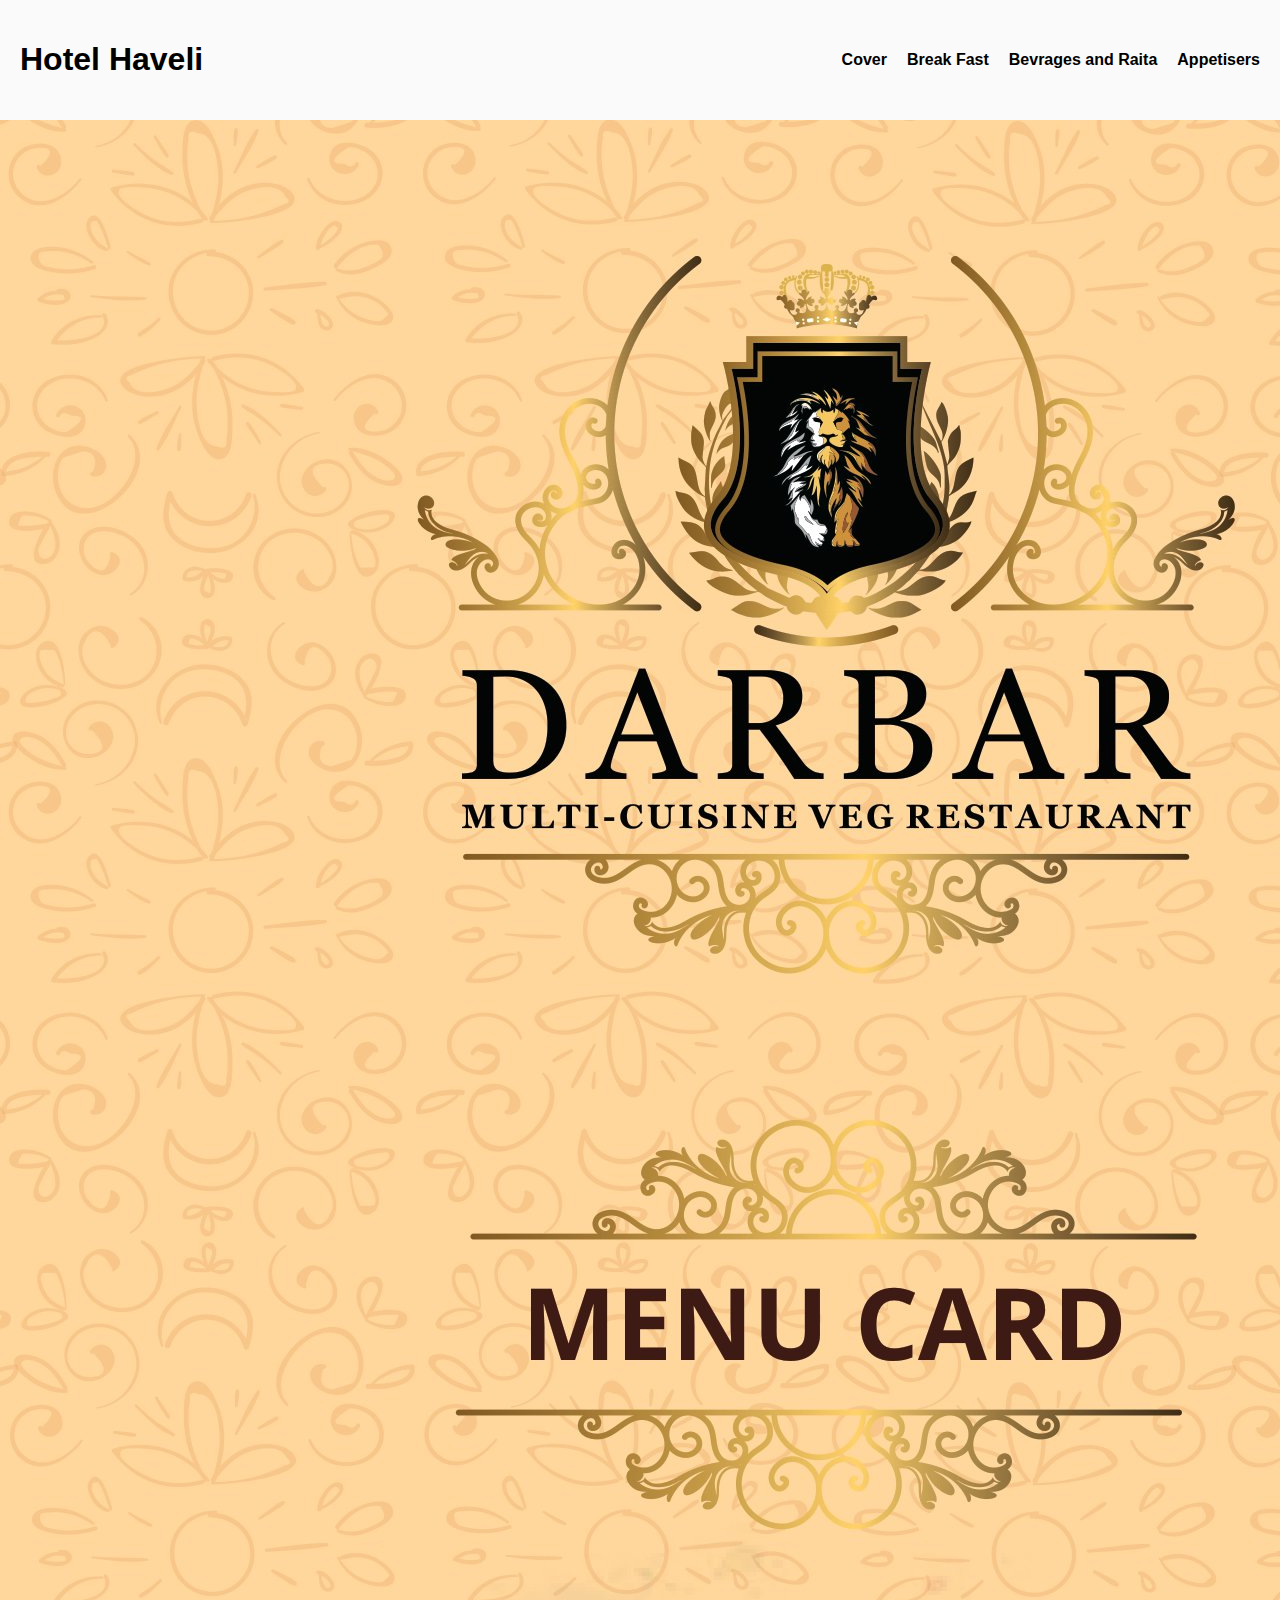
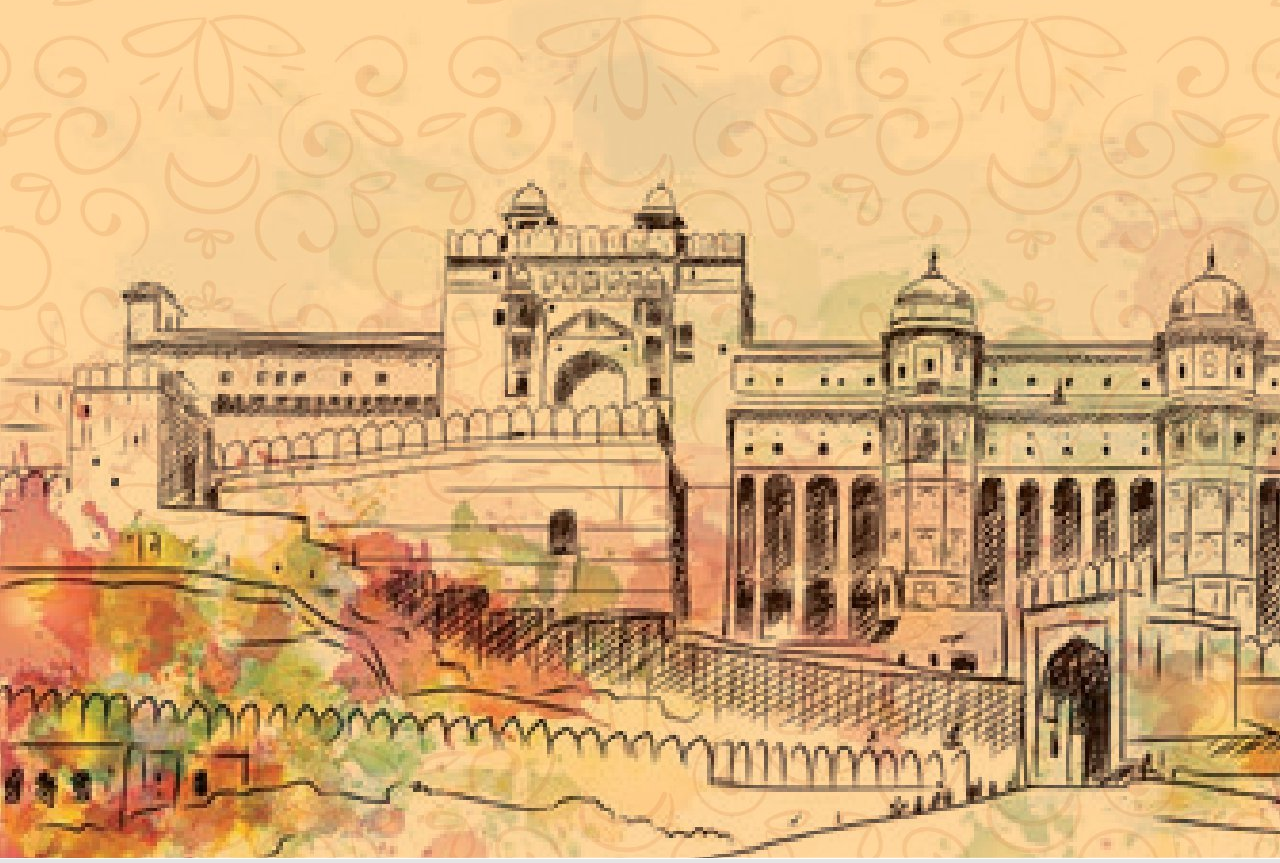
==== page1.html @ 0624163e "First Commit" ====
<!DOCTYPE html>
<html lang="en">
<head>
  <meta charset="UTF-8">
  <meta name="viewport" content="width=device-width, initial-scale=1.0">
  <link rel="stylesheet" href="style.css">
  <link rel="stylesheet" href="common.css"> <!-- Link to common styles -->
  <title>Hotel Haveli</title>
</head>
<body>
  <header>
    <h1>Hotel Haveli</h1>
    <nav>
      <ul>
        <li><a href="page1.html">Cover</a></li>
        <li><a href="page2.html">Break Fast</a></li>
        <li><a href="page3.html">Bevrages and Raita</a></li>
        <li><a href="page4.html">Appetisers</a></li>
        <!-- Add more pages here -->
      </ul>
    </nav>
  </header>
  <!-- Rest of your content -->
    <main>
    <img src="Haveli_MenuFnl-01.jpg" alt="PDF Page 4">
  </main>

</body>
</html>
---- style.css ----
body {
  margin: 0;
  padding: 0;
  font-family: Arial, sans-serif;
  background-image: url('HotelHaveli.jpg');
  background-size: cover;
  background-attachment: fixed;
  background-color: rgba(0, 0, 0, 0.1); /* 10% transparent black */
}

header {
  background-color: rgba(255, 255, 255, 0.8); /* 80% transparent white */
  padding: 20px;
  display: flex;
  justify-content: space-between;
  align-items: center;
}

nav ul {
  list-style: none;
  display: flex;
  gap: 20px;
}

nav a {
  text-decoration: none;
  color: black;
  font-weight: bold;
  transition: color 0.3s;
}

nav a:hover {
  color: #ff6600; /* Change to your desired hover color */
}
---- common.css ----
/* Common CSS styles for all pages */

body {
  margin: 0;
  padding: 0;
  font-family: Arial, sans-serif;
  background-image: url('image.jpeg');
  background-size: cover;
  background-attachment: fixed;
  background-color: rgba(0, 0, 0, 0.1); /* 10% transparent black */
}

header {
  background-color: rgba(255, 255, 255, 0.8); /* 80% transparent white */
  padding: 20px;
  display: flex;
  justify-content: space-between;
  align-items: center;
}

nav ul {
  list-style: none;
  display: flex;
  gap: 20px;
}

nav a {
  text-decoration: none;
  color: black;
  font-weight: bold;
  transition: color 0.3s;
}

nav a:hover {
  color: #ff6600; /* Change to your desired hover color */
}

.pdf-image {
  background-size: cover;
  background-position: center;
  background-repeat: no-repeat;
  width: 100vw;
  height: 100vh;
}
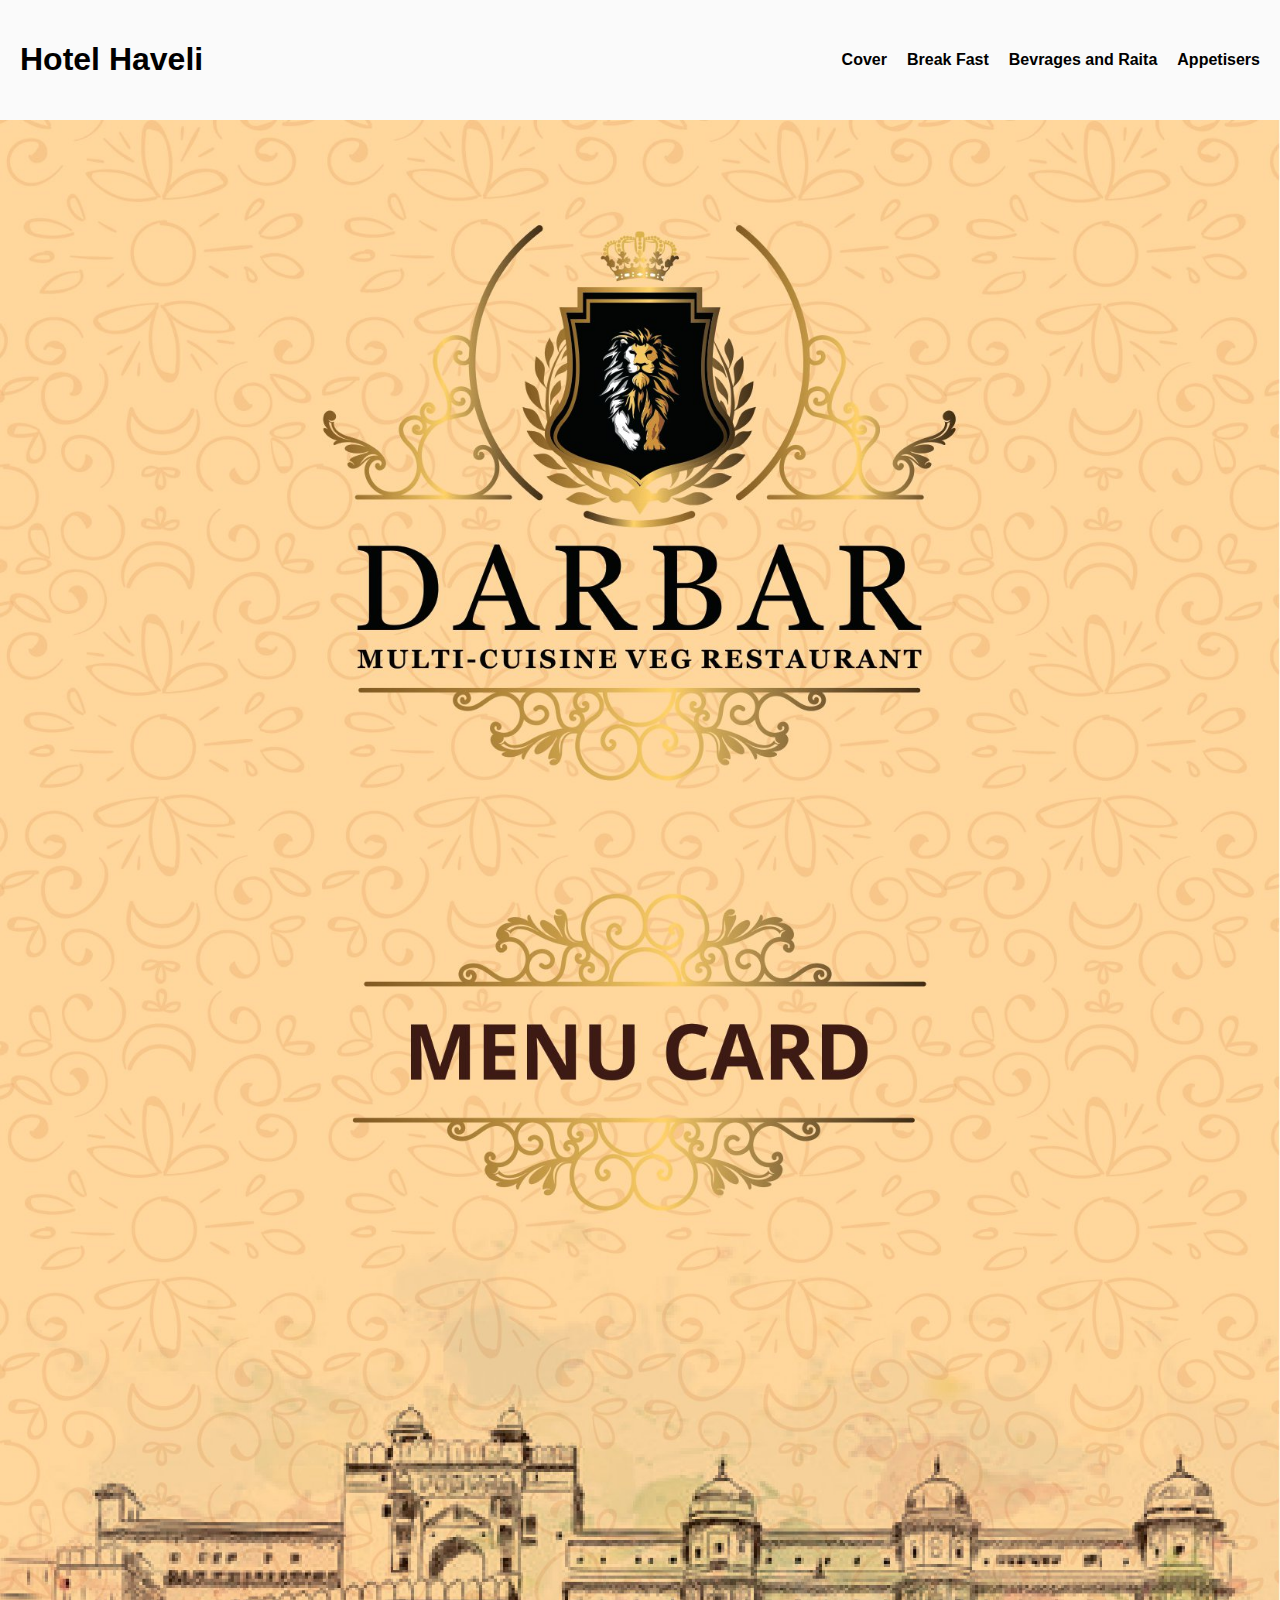
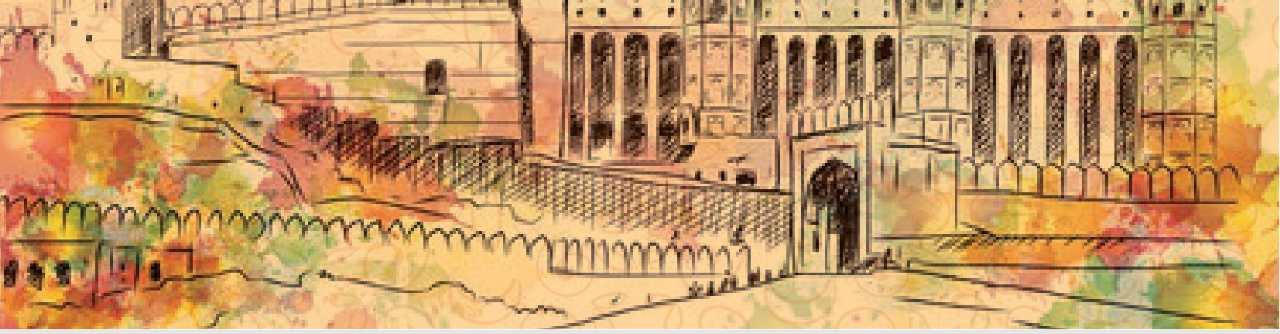
==== commit 90e50d5e: "FelxiPage" ====
--- a/page1.html
+++ b/page1.html
@@ -21,7 +21,7 @@
     </nav>
   </header>
   <!-- Rest of your content -->
-    <main>
+    <main class="pdf-image">
     <img src="Haveli_MenuFnl-01.jpg" alt="PDF Page 4">
   </main>
 
--- a/common.css
+++ b/common.css
@@ -36,10 +36,42 @@
 }
 
 .pdf-image {
-  background-size: cover;
+  background-size: contain;
   background-position: center;
   background-repeat: no-repeat;
   width: 100vw;
   height: 100vh;
+  text-align: center; /* Center the image */
 }
 
+.pdf-image img {
+  max-width: 100%; /* Ensure the image doesn't exceed its parent's width */
+  height: auto; /* Maintain the image's aspect ratio */
+}
+
+/* Media queries for responsiveness */
+
+@media (max-width: 768px) {
+  /* Styles for devices with a maximum width of 768px (e.g., tablets and smaller screens) */
+
+  body {
+    font-size: 14px; /* Adjust the font size for smaller screens */
+  }
+
+  header {
+    padding: 10px; /* Adjust header padding for smaller screens */
+  }
+}
+
+@media (max-width: 480px) {
+  /* Styles for devices with a maximum width of 480px (e.g., mobile phones) */
+
+  body {
+    font-size: 12px; /* Adjust the font size for even smaller screens */
+  }
+
+  header {
+    padding: 5px; /* Further adjust header padding for very small screens */
+  }
+}
+
